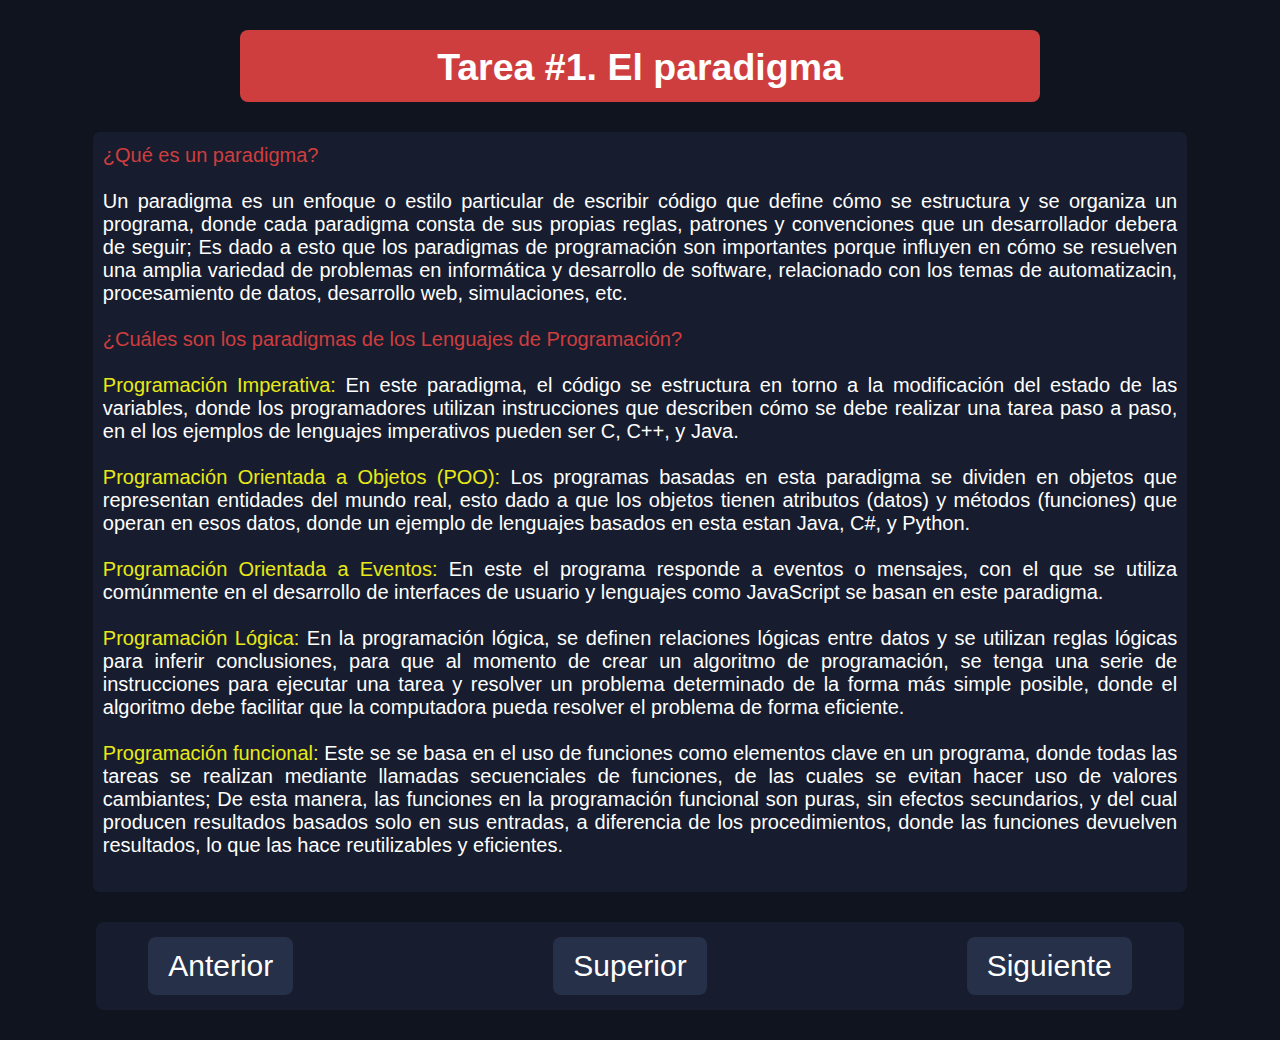
==== menuTareas.html @ 0a9e9a6f "Subida de tarea de lenguajes" ====
<!DOCTYPE html>
<html lang="es">
<head>
    <meta charset="UTF-8">
    <title>Seccion: Tareas</title>
    <link rel="stylesheet" href="css/menuTareas.css">
</head>
<body>
    <section class="titulo">
        <div class="inicio">
            <div class="tarea">
                <h2>Tarea #1. El paradigma</h2>
            </div>   
        </div>
    </section>

    <section class="links">
        <div class="lista-links">
            <p class="margen rojo">¿Qué es un paradigma?</p>

            <br>

            <p class="margen">Un paradigma es un enfoque o estilo particular de escribir código que define cómo se estructura y se organiza un programa, donde cada paradigma consta de sus propias reglas, patrones y convenciones que un desarrollador debera de seguir; Es dado a esto que los paradigmas de programación son importantes porque influyen en cómo se resuelven una amplia variedad de problemas en informática y desarrollo de software, relacionado con los temas de automatizacin, procesamiento de datos, desarrollo web, simulaciones, etc.</p>

            <br>

            <p class="margen rojo">¿Cuáles son los paradigmas de los Lenguajes de Programación?</p>

            <br>

            <p class="margen"><span class="pregunta">Programación Imperativa:</span> En este paradigma, el código se estructura en torno a la modificación del estado de las variables, donde los programadores utilizan instrucciones que describen cómo se debe realizar una tarea paso a paso, en el los ejemplos de lenguajes imperativos pueden ser C, C++, y Java.</p>
            <br>

            <p class="margen"><span class="pregunta">Programación Orientada a Objetos (POO):</span>  Los programas basadas en esta paradigma se dividen en objetos que representan entidades del mundo real, esto dado a que los objetos tienen atributos (datos) y métodos (funciones) que operan en esos datos, donde un ejemplo de lenguajes basados en esta estan Java, C#, y Python.</p>
            <br>

            <p class="margen"><span class="pregunta">Programación Orientada a Eventos:</span>   En este el programa responde a eventos o mensajes, con el que se utiliza comúnmente en el desarrollo de interfaces de usuario y lenguajes como JavaScript se basan en este paradigma.</p>
            <br>

            <p class="margen"><span class="pregunta">Programación Lógica:</span> En la programación lógica, se definen relaciones lógicas entre datos y se utilizan reglas lógicas para inferir conclusiones, para que al momento de crear un algoritmo de programación, se tenga una serie de instrucciones para ejecutar una tarea y resolver un problema determinado de la forma más simple posible, donde el algoritmo debe facilitar que la computadora pueda resolver el problema de forma eficiente.</p>
            <br>

            <p class="margen"><span class="pregunta">Programación funcional:</span>   Este se se basa en el uso de funciones como elementos clave en un programa, donde todas las tareas se realizan mediante llamadas secuenciales de funciones, de las cuales se evitan hacer uso de valores cambiantes; De esta manera, las funciones en la programación funcional son puras, sin efectos secundarios, y del cual producen resultados basados solo en sus entradas, a diferencia de los procedimientos, donde las funciones devuelven resultados, lo que las hace reutilizables y eficientes.</p>
            <br>

        </div>
    </section>

    <section class="botones">
        <ul>
            <li><a href="menuTareas10.html">Anterior</a></li>
            <li><a href="index.html">Superior</a></li>
            <li><a href="menuTareas2.html">Siguiente</a></li>
        </ul>
    </section>
</body>
</html>
---- css/menuTareas.css ----
* {
    margin: 0;
    padding: 0;
    text-decoration: none;
    list-style: none;
}

body {
    margin: 0;
    padding: 0;
    width: 100%;
    display: flex;
    flex-direction: column;
    align-items: center;
    background-color: #10141f;
}

/*seccion principal*/

.titulo {
    height: 40px;
    width: 600px;
    font-size: 25px;
    font-family:Arial, Helvetica, sans-serif ;
    color: white;
    margin: 30px 70px;
    padding: 16px 100px;
    text-decoration: none;
    background-color: #cf3e3e;
    border-radius: 8px;
    text-align: center;
}

/*seccion del contenido*/

.links {
    display: flex;
    flex-direction: unset;  
    justify-content: center;
    width: 90%;
    font-size: 20px;
    font-family:Arial, Helvetica, sans-serif ;
}

.lista-links {
    
    text-align:justify;
    width: 95%;
    background-color: #171d2e;
    border-radius: 7px;
    margin: 0px 5px;
    padding: 12px 0;
    transition: all 0.3s;
    color: white;
    
}

.margen {
    padding: 0 10px;
}

/*Seccion de los botones*/

.botones{
    display: flex;
    flex-direction: unset;
    font-family:Arial, Helvetica, sans-serif ;
    justify-content: center;
    font-size: 30px;
    width: 85%;
    border-radius: 8px;
    margin-top: 30px;
    margin-bottom: 30px;
    background-color: #171d2e;
}

ul {

    display: flex;
    flex-direction: unset;
}

ul li {
    display: flex;
    padding: 15px 130px;
}

a {
    color: white;
    background-color: #273049;
    transition: all 0.3s;
    border-radius: 8px;
    padding: 12px 20px;
}

a:hover {
    background-color: #cf3e3e;
    color: yellow;
}

/*---*/

.pregunta {
    color: rgb(233, 233, 23);
}

.rojo {
    color: #cf3e3e;
}


.contenedorInfo {
    display: flex;
    flex-direction: unset;
}

.separacionTexto {
    width: 80%;
    display: flex;
    align-items: center;
}

.separacionImagen {
    width: 20%;
    display: flex;
    justify-content: center;
}

.separacionTexto2 {
    width: 75%;
    display: flex;
    align-items: center;
}

.separacionImagen2 {
    width: 25%;
    display: flex;
    flex-direction: column;
    justify-content: center;
}

.imagenChica{
    height: 150px;
    width: auto;
}

.imagenGrande {
    height: 225px;
    width: auto;
}

.imagenes {
    display: flex;
    flex-direction: unset;
    justify-content: space-around;
    align-items:center;
}
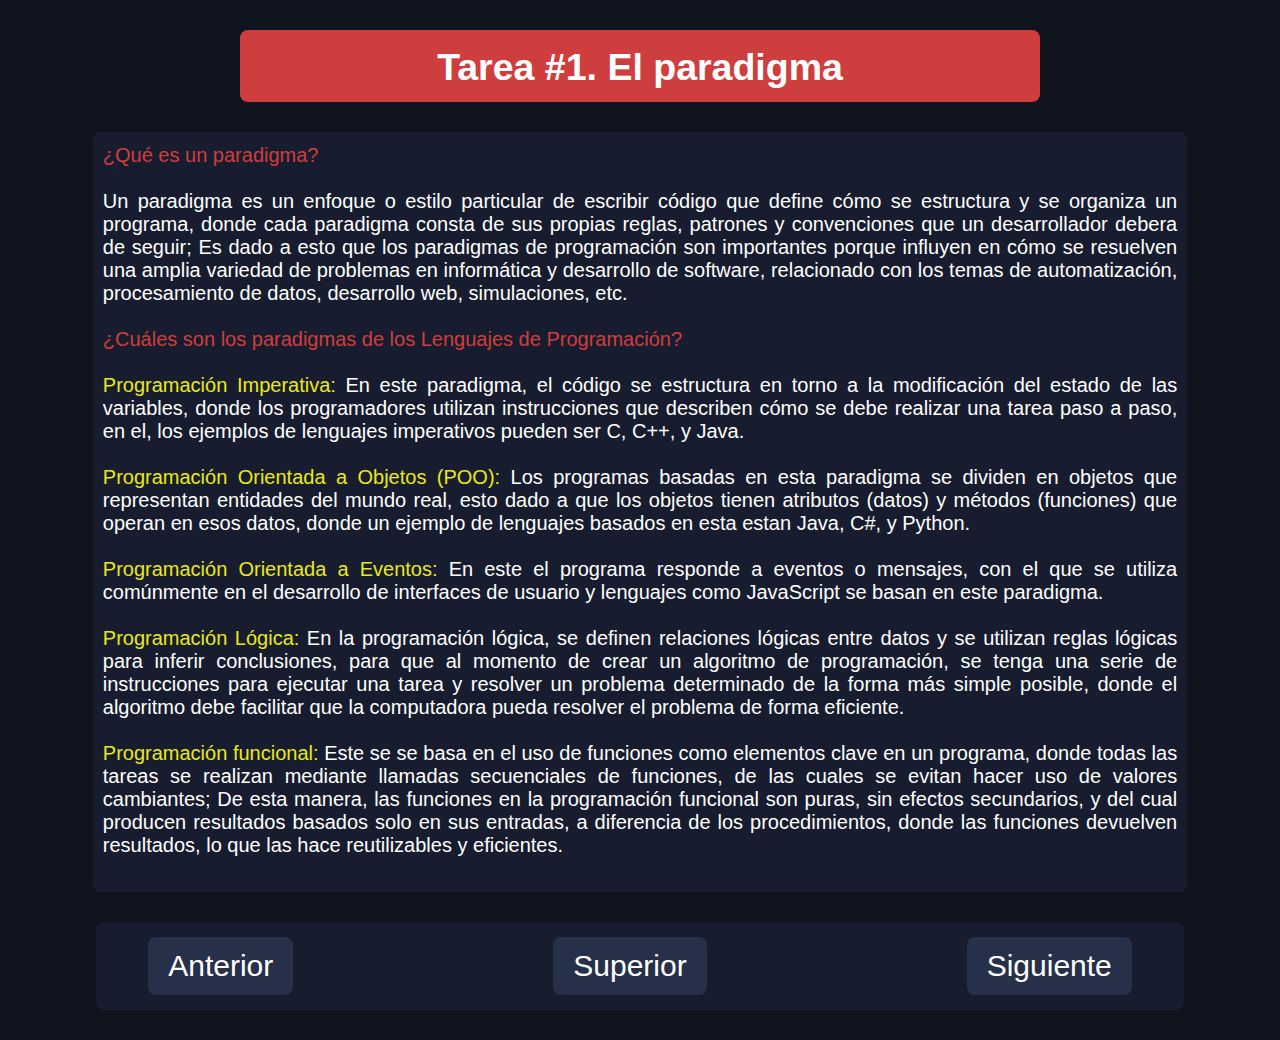
==== commit 102ecfac: "se actualizaron cositas" ====
--- a/menuTareas.html
+++ b/menuTareas.html
@@ -20,7 +20,7 @@
 
             <br>
 
-            <p class="margen">Un paradigma es un enfoque o estilo particular de escribir código que define cómo se estructura y se organiza un programa, donde cada paradigma consta de sus propias reglas, patrones y convenciones que un desarrollador debera de seguir; Es dado a esto que los paradigmas de programación son importantes porque influyen en cómo se resuelven una amplia variedad de problemas en informática y desarrollo de software, relacionado con los temas de automatizacin, procesamiento de datos, desarrollo web, simulaciones, etc.</p>
+            <p class="margen">Un paradigma es un enfoque o estilo particular de escribir código que define cómo se estructura y se organiza un programa, donde cada paradigma consta de sus propias reglas, patrones y convenciones que un desarrollador debera de seguir; Es dado a esto que los paradigmas de programación son importantes porque influyen en cómo se resuelven una amplia variedad de problemas en informática y desarrollo de software, relacionado con los temas de automatización, procesamiento de datos, desarrollo web, simulaciones, etc.</p>
 
             <br>
 
@@ -28,7 +28,7 @@
 
             <br>
 
-            <p class="margen"><span class="pregunta">Programación Imperativa:</span> En este paradigma, el código se estructura en torno a la modificación del estado de las variables, donde los programadores utilizan instrucciones que describen cómo se debe realizar una tarea paso a paso, en el los ejemplos de lenguajes imperativos pueden ser C, C++, y Java.</p>
+            <p class="margen"><span class="pregunta">Programación Imperativa:</span> En este paradigma, el código se estructura en torno a la modificación del estado de las variables, donde los programadores utilizan instrucciones que describen cómo se debe realizar una tarea paso a paso, en el, los ejemplos de lenguajes imperativos pueden ser C, C++, y Java.</p>
             <br>
 
             <p class="margen"><span class="pregunta">Programación Orientada a Objetos (POO):</span>  Los programas basadas en esta paradigma se dividen en objetos que representan entidades del mundo real, esto dado a que los objetos tienen atributos (datos) y métodos (funciones) que operan en esos datos, donde un ejemplo de lenguajes basados en esta estan Java, C#, y Python.</p>
